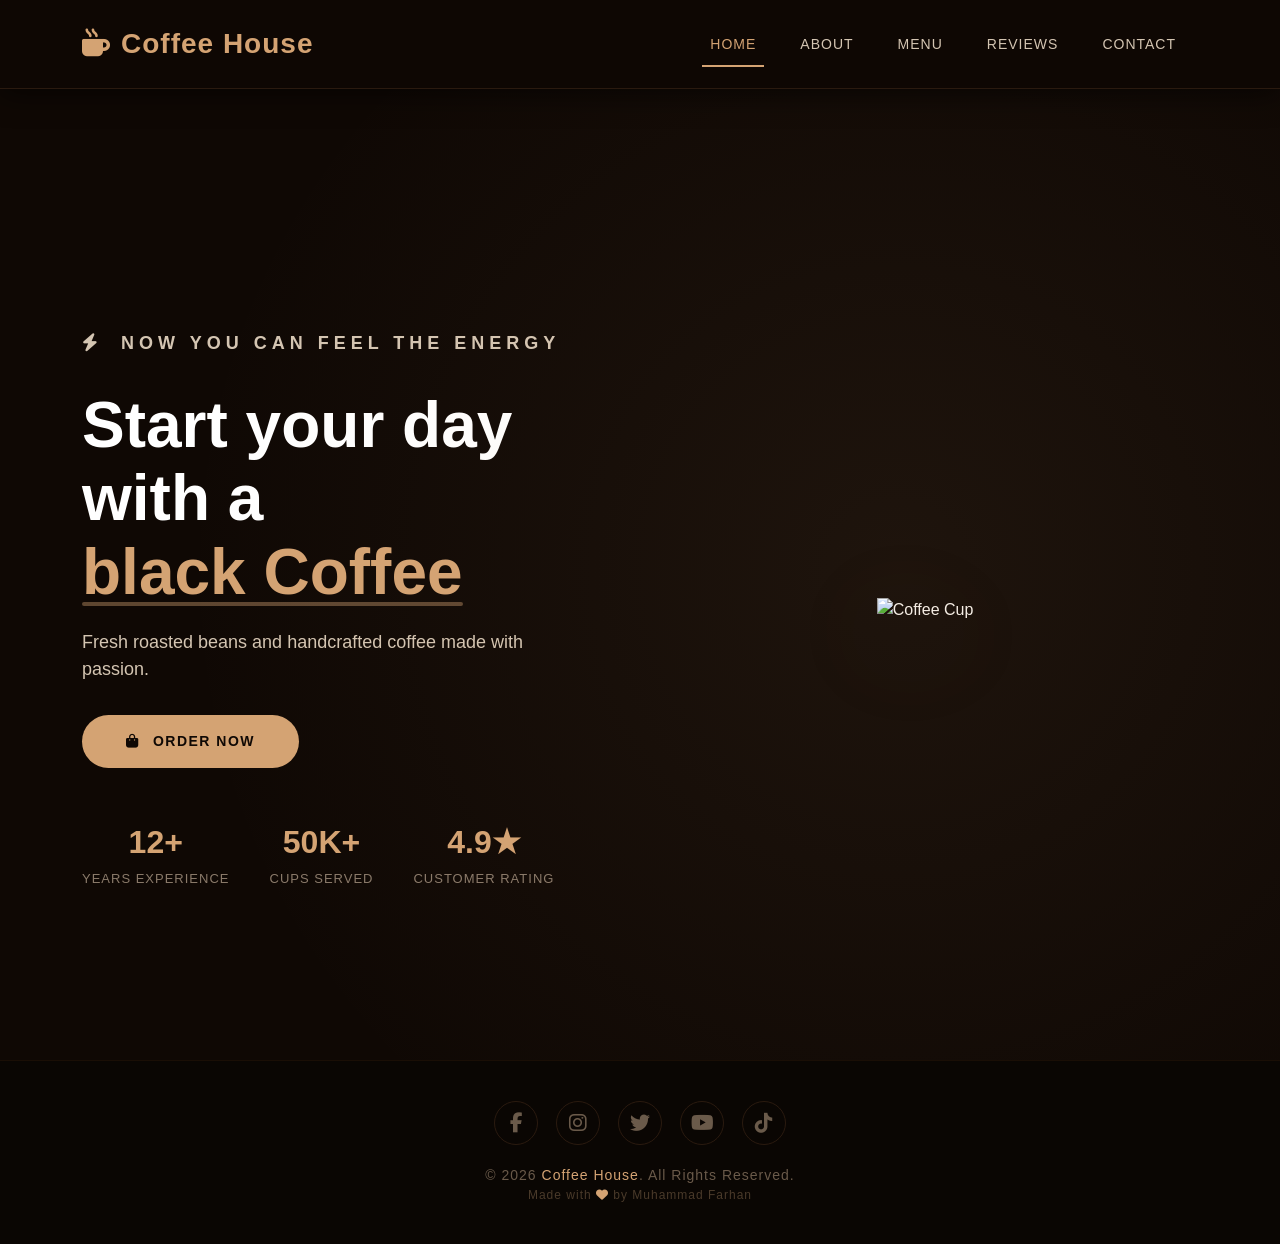
==== index.html @ 13748a65 "Coffee House website complete - all pages and images" ====
<!DOCTYPE html>
<html lang="en">
<head>
    <meta charset="UTF-8">
    <meta name="viewport" content="width=device-width, initial-scale=1.0">
    <title>Home - Coffee House</title>

    <link href="https://cdn.jsdelivr.net/npm/bootstrap@5.3.3/dist/css/bootstrap.min.css" rel="stylesheet">
    <link rel="stylesheet" href="https://cdnjs.cloudflare.com/ajax/libs/font-awesome/6.5.0/css/all.min.css">
    <link rel="stylesheet" href="style.css">
</head>
<body>

    <!-- ===== NAVBAR ===== -->
    <nav class="navbar navbar-expand-lg navbar-dark fixed-top">
        <div class="container">
            <a class="navbar-brand" href="index.html">
                <i class="fas fa-mug-hot"></i>Coffee House
            </a>

            <button class="navbar-toggler" type="button" data-bs-toggle="collapse" data-bs-target="#menu">
                <span class="navbar-toggler-icon"></span>
            </button>

            <div class="collapse navbar-collapse" id="menu">
                <ul class="navbar-nav ms-auto">
                    <li class="nav-item"><a class="nav-link active" href="index.html">Home</a></li>
                    <li class="nav-item"><a class="nav-link" href="about.html">About</a></li>
                    <li class="nav-item"><a class="nav-link" href="menu.html">Menu</a></li>
                    <li class="nav-item"><a class="nav-link" href="reviews.html">Reviews</a></li>
                    <li class="nav-item"><a class="nav-link" href="contact.html">Contact</a></li>
                </ul>
            </div>
        </div>
    </nav>

    <!-- ===== HERO SECTION ===== -->
    <section id="home" class="hero">
        <div class="container">
            <div class="row align-items-center min-vh-100">
                <div class="col-lg-6">
                    <p class="small-heading">
                        <i class="fas fa-bolt"></i> NOW YOU CAN FEEL THE ENERGY
                    </p>
                    <h1>Start your day with a <br><span>black Coffee</span></h1>
                    <p>Fresh roasted beans and handcrafted coffee made with passion.</p>
                    <a href="menu.html" class="coffee-btn">
                        <i class="fas fa-shopping-bag"></i> ORDER NOW
                    </a>

                    <div class="hero-stats">
                        <div class="stat">
                            <span class="stat-number">12+</span>
                            <span class="stat-label">Years Experience</span>
                        </div>
                        <div class="stat">
                            <span class="stat-number">50K+</span>
                            <span class="stat-label">Cups Served</span>
                        </div>
                        <div class="stat">
                            <span class="stat-number">4.9★</span>
                            <span class="stat-label">Customer Rating</span>
                        </div>
                    </div>
                </div>

                <div class="col-lg-6 text-center">
                    <!-- ✅ COFFEE CUP IMAGE - WORKING -->
                    <img src="https://images.unsplash.com/photo-1517701604599-bb29b565090c?w=400" class="cup-img img-fluid" alt="Coffee Cup">
                </div>
            </div>
        </div>
    </section>

    <!-- ===== FOOTER ===== -->
    <footer>
        <div class="container">
            <div class="social-links">
                <a href="#"><i class="fab fa-facebook-f"></i></a>
                <a href="#"><i class="fab fa-instagram"></i></a>
                <a href="#"><i class="fab fa-twitter"></i></a>
                <a href="#"><i class="fab fa-youtube"></i></a>
                <a href="#"><i class="fab fa-tiktok"></i></a>
            </div>
            <p>&copy; 2026 <span>Coffee House</span>. All Rights Reserved.</p>
            <p style="font-size:12px; color:#4a3a2a;">Made with <i class="fas fa-heart" style="color:#d4a373;"></i> by Muhammad Farhan</p>
        </div>
    </footer>

    <script src="https://cdn.jsdelivr.net/npm/bootstrap@5.3.3/dist/js/bootstrap.bundle.min.js"></script>
    <script src="script.js"></script>

</body>
</html>
---- style.css ----
/* ============================================================
   CUSTOM CSS - Coffee House (Common for all pages)
   ============================================================ */

/* ----- RESET & BASE ----- */
* {
    margin: 0;
    padding: 0;
    box-sizing: border-box;
}

html {
    scroll-behavior: smooth;
}

body {
    font-family: 'Segoe UI', Tahoma, Geneva, Verdana, sans-serif;
    background: #0f0804;
    color: #f5ede4;
    padding-top: 80px;
}

/* ----- NAVBAR ----- */
.navbar {
    background: rgba(15, 8, 4, 0.95);
    padding: 18px 0;
    box-shadow: 0 4px 30px rgba(0, 0, 0, 0.6);
    backdrop-filter: blur(10px);
    border-bottom: 1px solid #2a1a0f;
}

.navbar-brand {
    font-size: 28px;
    font-weight: 700;
    color: #d4a373 !important;
    letter-spacing: 1px;
}

.navbar-brand i {
    color: #d4a373;
    margin-right: 10px;
}

.navbar-brand:hover {
    color: #e8c39e !important;
}

.nav-link {
    color: #d4c5b2 !important;
    font-weight: 500;
    margin: 0 14px;
    transition: 0.3s;
    font-size: 14px;
    letter-spacing: 1px;
    text-transform: uppercase;
    position: relative;
}

.nav-link::after {
    content: '';
    position: absolute;
    bottom: -4px;
    left: 0;
    width: 0;
    height: 2px;
    background: #d4a373;
    transition: 0.3s;
}

.nav-link:hover::after {
    width: 100%;
}

.nav-link:hover {
    color: #d4a373 !important;
}

.nav-link.active {
    color: #d4a373 !important;
}

.nav-link.active::after {
    width: 100%;
}

/* ----- PAGE HEADER (Common for all inner pages) ----- */
.page-header {
    background: linear-gradient(rgba(15, 8, 4, 0.85), rgba(15, 8, 4, 0.90)),
        url('https://images.unsplash.com/photo-1495474472287-4d71bcdd2085?w=1600');
    background-size: cover;
    background-position: center;
    padding: 80px 0 60px;
    text-align: center;
    border-bottom: 1px solid #2a1a0f;
}

.page-header h1 {
    font-size: 52px;
    font-weight: 800;
    color: #fff;
}

.page-header h1 span {
    color: #d4a373;
}

.page-header p {
    color: #d4c5b2;
    font-size: 18px;
    margin-top: 10px;
}

/* ----- SECTION HEADINGS ----- */
.section-title {
    font-size: 42px;
    font-weight: 700;
    color: #f5ede4;
    margin-bottom: 15px;
}

.section-title span {
    color: #d4a373;
}

.section-subtitle {
    color: #8a7a6a;
    font-size: 16px;
    letter-spacing: 2px;
    text-transform: uppercase;
}

.section-divider {
    width: 60px;
    height: 3px;
    background: #d4a373;
    margin: 18px auto 0;
    border-radius: 2px;
}

/* ----- COFFEE BUTTON ----- */
.coffee-btn {
    background: #d4a373;
    color: #0f0804;
    padding: 16px 44px;
    border-radius: 50px;
    font-weight: 700;
    letter-spacing: 1.5px;
    transition: 0.4s;
    border: none;
    text-decoration: none;
    display: inline-block;
    text-transform: uppercase;
    font-size: 14px;
}

.coffee-btn:hover {
    background: #e8c39e;
    color: #0f0804;
    transform: translateY(-4px);
    box-shadow: 0 12px 35px rgba(212, 163, 115, 0.4);
}

.coffee-btn i {
    margin-right: 8px;
}

/* ----- HERO SECTION (Home Page) ----- */
.hero {
    background: linear-gradient(rgba(15, 8, 4, 0.88), rgba(15, 8, 4, 0.92)),
        url('https://images.unsplash.com/photo-1495474472287-4d71bcdd2085?w=1600');
    background-size: cover;
    background-position: center;
    background-attachment: fixed;
    min-height: 100vh;
    display: flex;
    align-items: center;
    padding-top: 80px;
    position: relative;
}

.hero::before {
    content: '';
    position: absolute;
    top: 0;
    left: 0;
    right: 0;
    bottom: 0;
    background: radial-gradient(circle at 70% 50%, rgba(212, 163, 115, 0.08), transparent 70%);
    pointer-events: none;
}

.small-heading {
    color: #d4a373;
    font-size: 13px;
    letter-spacing: 5px;
    text-transform: uppercase;
    margin-bottom: 18px;
    font-weight: 600;
}

.small-heading i {
    margin-right: 8px;
}

.hero h1 {
    font-size: 64px;
    font-weight: 800;
    color: #fff;
    line-height: 1.15;
    margin-bottom: 20px;
}

.hero h1 span {
    color: #d4a373;
    position: relative;
}

.hero h1 span::after {
    content: '';
    position: absolute;
    bottom: 2px;
    left: 0;
    width: 100%;
    height: 4px;
    background: #d4a373;
    border-radius: 2px;
    opacity: 0.4;
}

.hero p {
    color: #d4c5b2;
    font-size: 18px;
    margin-bottom: 32px;
    max-width: 500px;
}

/* ----- COFFEE CUP IMAGE WITH FLOAT ANIMATION ----- */
.cup-img {
    max-width: 380px;
    filter: drop-shadow(0 25px 50px rgba(212, 163, 115, 0.25));
    animation: float 4s ease-in-out infinite;
}

@keyframes float {
    0%,
    100% {
        transform: translateY(0px) rotate(-2deg);
    }
    50% {
        transform: translateY(-25px) rotate(2deg);
    }
}

.hero-stats {
    margin-top: 50px;
    display: flex;
    gap: 40px;
}

.hero-stats .stat {
    text-align: center;
}

.hero-stats .stat-number {
    font-size: 32px;
    font-weight: 800;
    color: #d4a373;
    display: block;
}

.hero-stats .stat-label {
    font-size: 13px;
    color: #8a7a6a;
    text-transform: uppercase;
    letter-spacing: 1px;
}

/* ----- ABOUT PAGE ----- */
.about-page {
    background: #1a0e05;
    padding: 80px 0;
}

.about-page h2 {
    font-size: 42px;
    font-weight: 700;
    color: #f5ede4;
}

.about-page h2 span {
    color: #d4a373;
}

.about-page p {
    color: #b8a89a;
    font-size: 17px;
    line-height: 1.9;
}

/* ----- ABOUT IMAGE ----- */
.about-img {
    width: 100%;
    border-radius: 16px;
    box-shadow: 0 20px 50px rgba(0, 0, 0, 0.5);
    transition: 0.5s;
    border: 1px solid #2a1a0f;
}

.about-img:hover {
    transform: scale(1.02);
    box-shadow: 0 25px 60px rgba(212, 163, 115, 0.15);
}

.about-features {
    display: grid;
    grid-template-columns: 1fr 1fr;
    gap: 15px;
    margin-top: 25px;
}

.about-features .feature {
    display: flex;
    align-items: center;
    gap: 12px;
    color: #d4c5b2;
    font-size: 15px;
}

.about-features .feature i {
    color: #d4a373;
    font-size: 18px;
}

/* ----- MENU PAGE ----- */
.menu-page {
    background: #0f0804;
    padding: 80px 0;
}

/* ----- MENU CARD ----- */
.menu-card {
    background: #1a0e05;
    padding: 35px 25px;
    border-radius: 16px;
    text-align: center;
    transition: 0.4s;
    border: 1px solid #2a1a0f;
    height: 100%;
    position: relative;
    overflow: hidden;
    margin-bottom: 20px;
}

.menu-card::before {
    content: '';
    position: absolute;
    top: 0;
    left: 0;
    right: 0;
    height: 3px;
    background: linear-gradient(90deg, #d4a373, #e8c39e);
    transform: scaleX(0);
    transition: 0.4s;
}

.menu-card:hover::before {
    transform: scaleX(1);
}

.menu-card:hover {
    transform: translateY(-10px);
    border-color: #d4a373;
    box-shadow: 0 20px 50px rgba(212, 163, 115, 0.1);
}

/* ----- MENU CARD IMAGE ----- */
.menu-card img {
    width: 80px;
    height: 80px;
    object-fit: contain;
    margin-bottom: 18px;
    filter: drop-shadow(0 4px 15px rgba(212, 163, 115, 0.2));
}

.menu-card h4 {
    color: #d4a373;
    font-size: 22px;
    font-weight: 700;
    margin-bottom: 8px;
}

.menu-card p {
    color: #b8a89a;
    font-size: 14px;
    margin-bottom: 12px;
}

.menu-card .price {
    display: inline-block;
    background: #d4a373;
    color: #0f0804;
    padding: 8px 28px;
    border-radius: 30px;
    font-weight: 700;
    font-size: 18px;
}

.menu-card .badge-popular {
    position: absolute;
    top: 15px;
    right: 15px;
    background: #d4a373;
    color: #0f0804;
    font-size: 10px;
    padding: 4px 14px;
    border-radius: 30px;
    font-weight: 700;
    letter-spacing: 1px;
    text-transform: uppercase;
}

/* ----- REVIEWS PAGE ----- */
.reviews-page {
    background: #1a0e05;
    padding: 80px 0;
}

.review-card {
    background: #0f0804;
    padding: 35px 30px;
    border-radius: 16px;
    text-align: center;
    border: 1px solid #2a1a0f;
    transition: 0.4s;
    height: 100%;
    margin-bottom: 20px;
}

.review-card:hover {
    border-color: #d4a373;
    transform: translateY(-6px);
    box-shadow: 0 15px 40px rgba(0, 0, 0, 0.3);
}

.review-card .stars {
    color: #f5b342;
    font-size: 20px;
    margin-bottom: 14px;
    letter-spacing: 3px;
}

.review-card .review-text {
    color: #d4c5b2;
    font-size: 16px;
    font-style: italic;
    line-height: 1.7;
}

.review-card .reviewer {
    font-weight: 700;
    color: #d4a373;
    margin-top: 14px;
    font-style: normal;
    font-size: 15px;
}

.review-card .reviewer span {
    color: #8a7a6a;
    font-weight: 400;
    font-size: 13px;
}

/* ----- CONTACT PAGE ----- */
.contact-page {
    background: #0f0804;
    padding: 80px 0;
}

.contact-page .form-control {
    background: #1a0e05;
    border: 1px solid #2a1a0f;
    color: #f5ede4;
    padding: 16px 20px;
    border-radius: 12px;
    transition: 0.3s;
}

.contact-page .form-control::placeholder {
    color: #6a5a4a;
}

.contact-page .form-control:focus {
    border-color: #d4a373;
    box-shadow: 0 0 0 4px rgba(212, 163, 115, 0.12);
    background: #1a0e05;
    color: #f5ede4;
}

.contact-page textarea.form-control {
    resize: none;
}

.contact-page .coffee-btn {
    width: 100%;
    padding: 18px;
    font-size: 16px;
}

.contact-info {
    display: flex;
    flex-direction: column;
    gap: 20px;
}

.contact-info .info-item {
    display: flex;
    align-items: center;
    gap: 16px;
    color: #d4c5b2;
    font-size: 16px;
}

.contact-info .info-item i {
    width: 45px;
    height: 45px;
    background: #1a0e05;
    border: 1px solid #2a1a0f;
    border-radius: 50%;
    display: flex;
    align-items: center;
    justify-content: center;
    color: #d4a373;
    font-size: 18px;
    transition: 0.3s;
}

.contact-info .info-item:hover i {
    border-color: #d4a373;
    background: #2a1a0f;
}

/* ----- FOOTER ----- */
footer {
    background: #0a0603;
    color: #6a5a4a;
    text-align: center;
    padding: 40px 20px;
    border-top: 1px solid #1a0e05;
}

footer .social-links {
    display: flex;
    justify-content: center;
    gap: 18px;
    margin-bottom: 20px;
}

footer .social-links a {
    color: #6a5a4a;
    font-size: 20px;
    transition: 0.3s;
    width: 44px;
    height: 44px;
    border-radius: 50%;
    border: 1px solid #2a1a0f;
    display: flex;
    align-items: center;
    justify-content: center;
    text-decoration: none;
}

footer .social-links a:hover {
    color: #d4a373;
    border-color: #d4a373;
    transform: translateY(-4px);
    box-shadow: 0 8px 25px rgba(212, 163, 115, 0.15);
}

footer p {
    font-size: 14px;
    letter-spacing: 1px;
    margin: 0;
}

footer p span {
    color: #d4a373;
}

/* ============================================================
   RESPONSIVE
   ============================================================ */

@media (max-width: 992px) {
    .hero h1 {
        font-size: 48px;
    }

    .cup-img {
        max-width: 280px;
    }

    .hero-stats {
        gap: 25px;
    }
}

@media (max-width: 768px) {
    .hero {
        text-align: center;
        padding-top: 100px;
    }

    .hero h1 {
        font-size: 36px;
    }

    .hero p {
        margin-left: auto;
        margin-right: auto;
    }

    .hero-stats {
        justify-content: center;
    }

    .cup-img {
        max-width: 220px;
        margin-top: 30px;
    }

    .section-title {
        font-size: 32px;
    }

    .about-page h2 {
        font-size: 32px;
    }

    .about-features {
        grid-template-columns: 1fr;
    }

    .about-img {
        margin-bottom: 30px;
    }

    .contact-info {
        margin-top: 30px;
    }

    .page-header h1 {
        font-size: 36px;
    }
}

@media (max-width: 480px) {
    .hero h1 {
        font-size: 28px;
    }

    .small-heading {
        font-size: 11px;
        letter-spacing: 3px;
    }

    .hero-stats .stat-number {
        font-size: 24px;
    }

    .hero-stats .stat-label {
        font-size: 11px;
    }

    .navbar-brand {
        font-size: 20px;
    }

    .section-title {
        font-size: 26px;
    }

    .page-header h1 {
        font-size: 28px;
    }
}
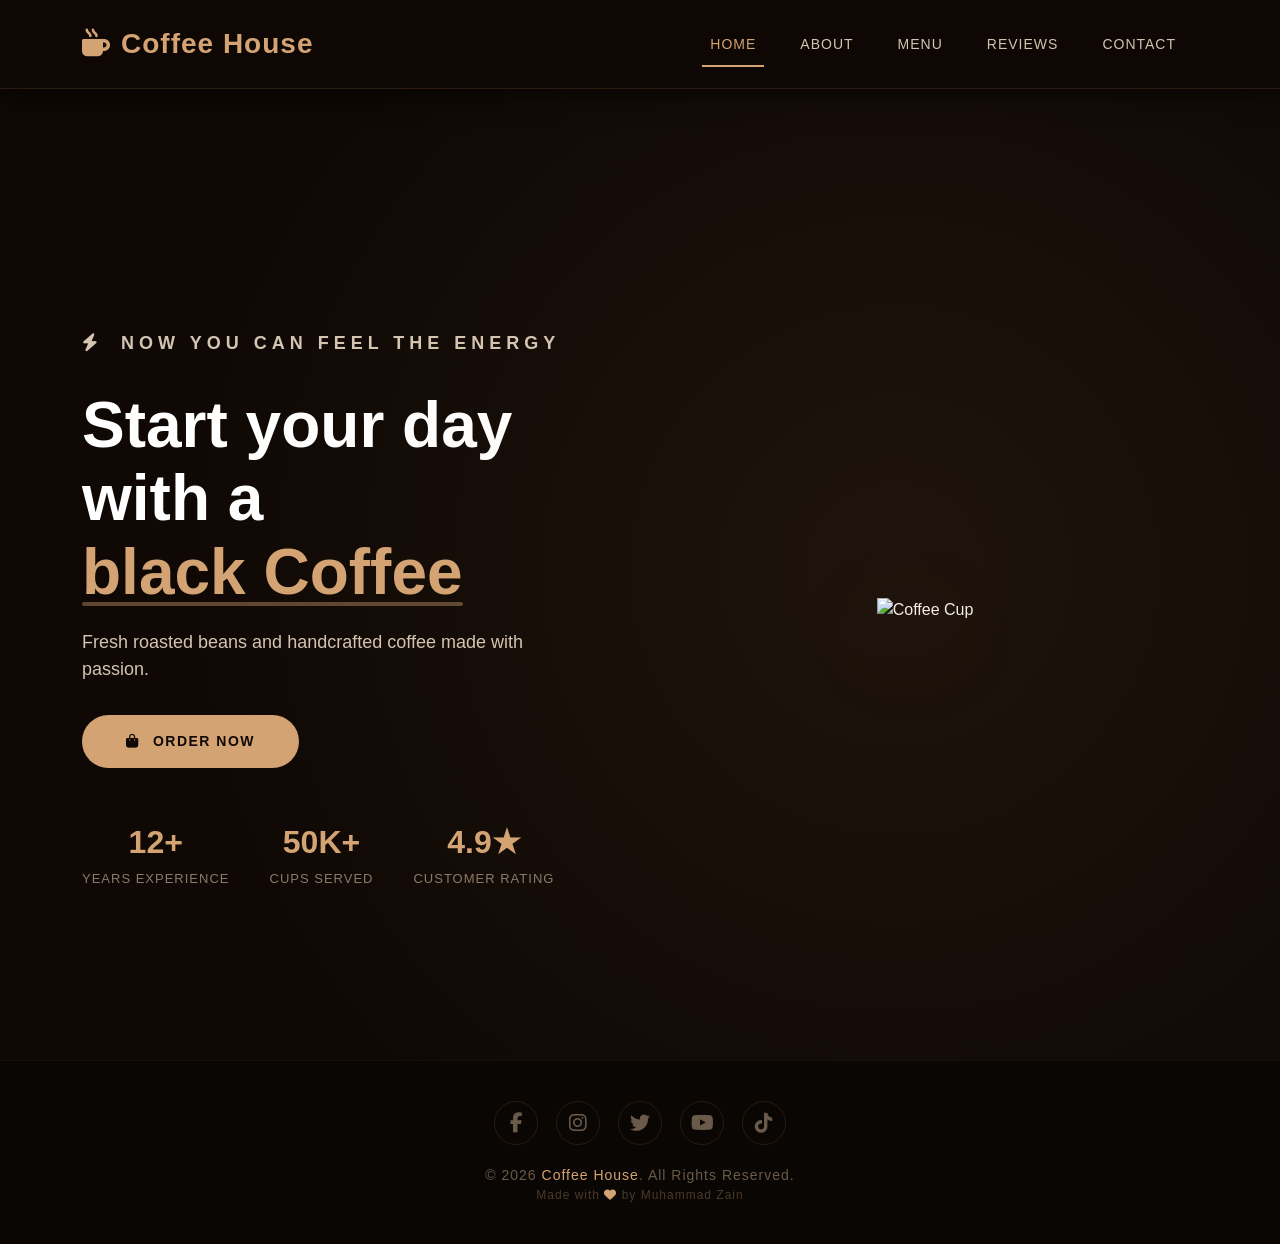
==== commit c037b58f: "Coffee House website complete" ====
--- a/index.html
+++ b/index.html
@@ -83,7 +83,7 @@
                 <a href="#"><i class="fab fa-tiktok"></i></a>
             </div>
             <p>&copy; 2026 <span>Coffee House</span>. All Rights Reserved.</p>
-            <p style="font-size:12px; color:#4a3a2a;">Made with <i class="fas fa-heart" style="color:#d4a373;"></i> by Muhammad Farhan</p>
+            <p style="font-size:12px; color:#4a3a2a;">Made with <i class="fas fa-heart" style="color:#d4a373;"></i> by Muhammad Zain</p>
         </div>
     </footer>
 
